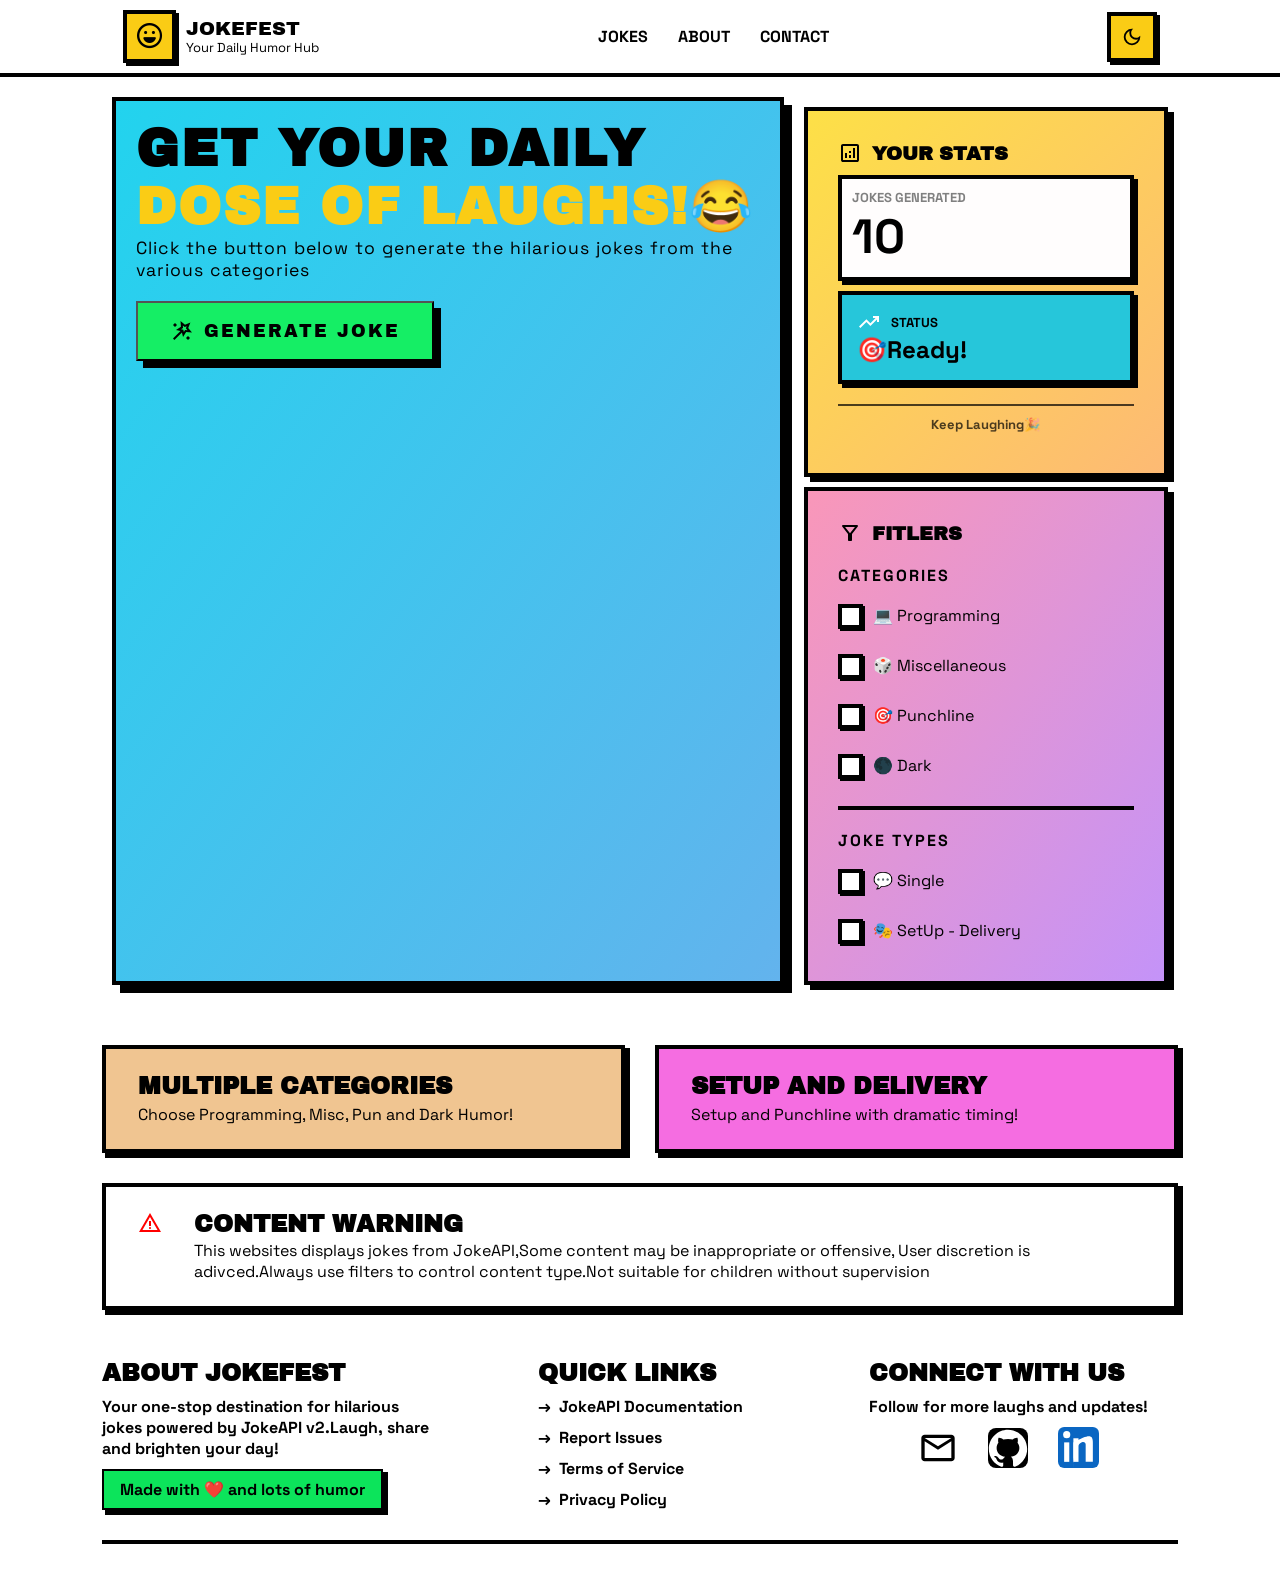
==== index.html @ 9723a24b "Index html setup for Vercel" ====
<!--<!DOCTYPE html> -->
<html lang="en">

<head>
    <meta charset="UTF-8">
    <meta name="viewport" content="width=device-width, initial-scale=1.0">
    <title>JokeFest</title>
    <link rel="stylesheet" href="https://cdnjs.cloudflare.com/ajax/libs/font-awesome/6.5.0/css/all.min.css">
    <link rel="stylesheet" href="Jokefest.css">
</head>

<body>
    <header>
        <nav class="site-nav" role="navigation" aria-label="Main navigation">
            <div class="nav__inner">
                <!-- Logo -->
                <div class="nav__branding">
                    <a href="#" class="nav__logo" aria-label="JokeFest home">
                        <i class="nav_logo fa-regular fa-face-laugh"></i>
                    </a>
                    <div class="logo__text">
                        <div class="logo__name">JOKEFEST</div>
                        <div class="logo__tagline">Your Daily Humor Hub</div>
                    </div>
                </div>

                <!-- Nav links — only links go in the list -->
                <ul class="nav__links" role="list">
                    <li><a href="#" class="active" aria-current="page">JOKES</a></li>
                    <li><a href="#">ABOUT</a></li>
                    <li><a href="#">CONTACT</a></li>
                </ul>

                <!-- Dark mode toggle -->
                <div class="nav__actions">
                    <button class="nav__toggle btn-toggle" id="darkToggle" aria-label="Toggle dark mode">
                        <svg class="nav__moon" xmlns="http://www.w3.org/2000/svg" height="24px" viewBox="0 -960 960 960"
                            width="24px" fill="#000000">
                            <path
                                d="M480-120q-150 0-255-105T120-480q0-150 105-255t255-105q14 0 27.5 1t26.5 3q-41 29-65.5 75.5T444-660q0 90 63 153t153 63q55 0 101-24.5t75-65.5q2 13 3 26.5t1 27.5q0 150-105 255T480-120Zm0-80q88 0 158-48.5T740-375q-20 5-40 8t-40 3q-123 0-209.5-86.5T364-660q0-20 3-40t8-40q-78 32-126.5 102T200-480q0 116 82 198t198 82Zm-10-270Z" />
                        </svg>
                    </button>
                </div>
            </div>
        </nav>
    </header>
    <div class="page-wrapper">
        <main>
            <div class="controls">
                <div class="joke-request-box">
                    <h1>GET YOUR DAILY</h1>
                    <h1>DOSE OF LAUGHS!😂</h1>
                    <div class="guideClick">Click the button below to generate the hilarious jokes from the various
                        categories</div>
                    <button class="joke-request">
                        <svg xmlns="http://www.w3.org/2000/svg" height="24px" viewBox="0 -960 960 960" width="24px"
                            fill="#000000">
                            <path
                                d="m176-120-56-56 301-302-181-45 198-123-17-234 179 151 216-88-87 217 151 178-234-16-124 198-45-181-301 301Zm24-520-80-80 80-80 80 80-80 80Zm355 197 48-79 93 7-60-71 35-86-86 35-71-59 7 92-79 49 90 22 23 90Zm165 323-80-80 80-80 80 80-80 80ZM569-570Z" />
                        </svg>
                        GENERATE JOKE</button>
                    <div class="jokeDisplayBox"></div>
                </div>
                <div class="sidebar">
                    <div class="stats-card">
                        <div class="stats__heading">
                            <svg xmlns="http://www.w3.org/2000/svg" height="24px" viewBox="0 -960 960 960" width="24px"
                                fill="#000000">
                                <path
                                    d="M280-280h80v-200h-80v200Zm320 0h80v-400h-80v400Zm-160 0h80v-120h-80v120Zm0-200h80v-80h-80v80ZM200-120q-33 0-56.5-23.5T120-200v-560q0-33 23.5-56.5T200-840h560q33 0 56.5 23.5T840-760v560q0 33-23.5 56.5T760-120H200Zm0-80h560v-560H200v560Zm0-560v560-560Z" />
                            </svg>
                            <span>YOUR STATS</span>
                        </div>
                        <div class="jokeCounts">
                            <div class="jokesDisplayed">
                                <div class="display_heading">JOKES GENERATED</div>
                                <div class="JokeCounter">10</div>
                            </div>
                            <div class="jokeStats">
                                <div class="jokeStatus">
                                    <svg xmlns="http://www.w3.org/2000/svg" height="24px" viewBox="0 -960 960 960"
                                        width="24px" fill="#FFFFFF">
                                        <path
                                            d="m136-240-56-56 296-298 160 160 208-206H640v-80h240v240h-80v-104L536-320 376-480 136-240Z" />
                                    </svg>
                                    <span>STATUS</span>
                                </div>
                                <div class="JokeStatsMessage">🎯Ready!</div>
                            </div>
                            <div class="Jokemessage">Keep Laughing🎉</div>
                        </div>
                    </div>
                    <div class="filters-card">
                        <div class="filter_heading">
                            <svg xmlns="http://www.w3.org/2000/svg" height="24px" viewBox="0 -960 960 960" width="24px"
                                fill="#000000">
                                <path
                                    d="M440-160q-17 0-28.5-11.5T400-200v-240L168-736q-15-20-4.5-42t36.5-22h560q26 0 36.5 22t-4.5 42L560-440v240q0 17-11.5 28.5T520-160h-80Zm40-308 198-252H282l198 252Zm0 0Z" />
                            </svg>
                            <div>FITLERS</div>
                        </div>
                        <div class="jokefilters">
                            <div class="jokeCategories">
                                <div class="categoryHeading">
                                    CATEGORIES
                                </div>
                                <ul>
                                    <li>
                                        <input type="checkbox" name="Programming" id="prog">
                                        <label for="prog">💻 Programming</label>
                                    </li>
                                    <li>
                                        <input type="checkbox" name="Miscellaneous" id="misc">
                                        <label for="misc">🎲 Miscellaneous</label>
                                    </li>
                                    <li>
                                        <input type="checkbox" name="Punchline" id="Punch">
                                        <label for="Punch">🎯 Punchline</label>
                                    </li>
                                    <li>
                                        <input type="checkbox" name="DarkHumor" id="Dark">
                                        <label for="Dark">🌑 Dark</label>
                                    </li>
                                </ul>
                            </div>
                            <div class="jokeTypes">
                                <div class="typesHeading">
                                    JOKE TYPES
                                </div>
                                <ul>
                                    <li>
                                        <input type="checkbox" name="single" id="sing">
                                        <label for="sing">💬 Single</label>
                                    </li>
                                    <li>
                                        <input type="checkbox" name="duo" id="duo">
                                        <label for="duo">🎭 SetUp - Delivery</label>
                                    </li>
                                </ul>
                            </div>
                        </div>
                    </div>
                </div>
            </div>
            <div class="guide-box">
                <div class="box categoryGuide">
                    <h2>MULTIPLE CATEGORIES</h2>
                    <div>Choose Programming, Misc, Pun and Dark Humor!</div>
                </div>
                <div class="box deliveryGuide">
                    <h2>SETUP AND DELIVERY</h2>
                    <div>Setup and Punchline with dramatic timing!</div>
                </div>
            </div>
        </main>
        <div class="warning">
            <div class="svg-icon">
                <svg xmlns="http://www.w3.org/2000/svg" height="24px" viewBox="0 -960 960 960" width="24px"
                    fill="#ff0000">
                    <path
                        d="m40-120 440-760 440 760H40Zm138-80h604L480-720 178-200Zm330.5-51.5Q520-263 520-280t-11.5-28.5Q497-320 480-320t-28.5 11.5Q440-297 440-280t11.5 28.5Q463-240 480-240t28.5-11.5ZM440-360h80v-200h-80v200Zm40-100Z" />
                </svg>
            </div>
            <div class="warning-statements">
                <h2>CONTENT WARNING</h2>
                <div>This websites displays jokes from JokeAPI,Some content may be inappropriate or
                    offensive, User discretion is adivced.Always use filters to control content type.Not
                    suitable for children without supervision</div>
            </div>
        </div>
        <footer>
            <div class="mainfooter">
                <div class="about">
                    <h2>ABOUT JOKEFEST</h2>
                    <div>
                        Your one-stop destination for hilarious jokes powered by
                        JokeAPI v2.Laugh, share and brighten your day!
                        <div class="made">
                            Made with ❤️ and lots of humor
                        </div>
                    </div>
                </div>
                <div class="quick-links">
                    <h2>QUICK LINKS</h2>
                    <ul>
                        <li><span>→</span><a href="https://sv443.net/jokeapi/v2/" target="_blank">JokeAPI
                                Documentation</a></li>
                        <li><span>→</span><a href="">Report Issues</a></li>
                        <li><span>→</span><a href="">Terms of Service</a></li>
                        <li><span>→</span><a href="">Privacy Policy</a></li>
                    </ul>
                </div>
                <div class="connect">
                    <h2>CONNECT WITH US</h2>
                    <div>Follow for more laughs and updates!</div>
                    <ul>
                        <li><a href=""><svg xmlns="http://www.w3.org/2000/svg" height="40px" viewBox="0 -960 960 960"
                                    width="40px" fill="#000000">
                                    <path
                                        d="M160-160q-33 0-56.5-23.5T80-240v-480q0-33 23.5-56.5T160-800h640q33 0 56.5 23.5T880-720v480q0 33-23.5 56.5T800-160H160Zm320-280L160-640v400h640v-400L480-440Zm0-80 320-200H160l320 200ZM160-640v-80 480-400Z" />
                                </svg></a></li>
                        <li>
                            <a href="https://github.com/rajeevsharmap" target="_blank">
                                <svg aria-hidden="true" focusable="false" class="octicon octicon-mark-github"
                                    viewBox="0 0 24 24" width="40" height="40" fill="#ffffff"
                                    style="background-color: black; border-radius: 8px;" display="inline-block"
                                    overflow="visible" style="vertical-align:text-bottom">
                                    <path
                                        d="M10.226 17.284c-2.965-.36-5.054-2.493-5.054-5.256 0-1.123.404-2.336 1.078-3.144-.292-.741-.247-2.314.09-2.965.898-.112 2.111.36 2.83 1.01.853-.269 1.752-.404 2.853-.404 1.1 0 1.999.135 2.807.382.696-.629 1.932-1.1 2.83-.988.315.606.36 2.179.067 2.942.72.854 1.101 2 1.101 3.167 0 2.763-2.089 4.852-5.098 5.234.763.494 1.28 1.572 1.28 2.807v2.336c0 .674.561 1.056 1.235.786 4.066-1.55 7.255-5.615 7.255-10.646C23.5 6.188 18.334 1 11.978 1 5.62 1 .5 6.188.5 12.545c0 4.986 3.167 9.12 7.435 10.669.606.225 1.19-.18 1.19-.786V20.63a2.9 2.9 0 0 1-1.078.224c-1.483 0-2.359-.808-2.987-2.313-.247-.607-.517-.966-1.034-1.033-.27-.023-.359-.135-.359-.27 0-.27.45-.471.898-.471.652 0 1.213.404 1.797 1.235.45.651.921.943 1.483.943.561 0 .92-.202 1.437-.719.382-.381.674-.718.944-.943">
                                    </path>
                                </svg>
                            </a>
                        </li>
                        <li>
                            <a href="">
                                <a href="https://linkedin.com/in/rajiiv-sharma" target="_blank">
                                    <svg xmlns="http://www.w3.org/2000/svg" width="41" height="41" viewBox="0 0 40 40">
                                        <rect width="40" height="40" rx="6" fill="#0A66C2" />
                                        <!-- dot above i -->
                                        <rect x="5" y="4" width="7" height="7" rx="10" fill="#fff" />
                                        <!-- vertical bar of i -->
                                        <rect x="6" y="15" width="5" height="19" fill="#fff" />
                                        <!-- n letterform -->
                                        <rect x="15" y="11" width="5" height="23" fill="#fff" />
                                        <path d="M15 15 C30 7 34 7 34 15 L34 34 L27 34 L27 17 C27 12 15 13 15 40Z"
                                            fill="#fff" />
                                    </svg>
                                </a>
                            </a>
                        </li>
                    </ul>
                </div>
            </div>
        </footer>
    </div>

    <script src="Jokefest.js"></script>
</body>
</html>
---- Jokefest.css ----
@import url('https://fonts.googleapis.com/css2?family=Space+Grotesk:wght@400;500;600;700&family=Archivo+Black&family=Inter:wght@400;500;600;700;800;900&display=swap');

*,
*::after,
*::before {
    margin: 0px;
    padding: 0px;
    box-sizing: border-box;
}

header {
    position: sticky;
    top: 0;
    z-index: 100;
}

.site-nav {
    background: white;
}

.nav__logo {
    border: 4px solid black;
    display: inline-flex;
    padding: 10px;
    background-color: #facc15;
    box-shadow: 3px 3px 0 black;
    transition: transform 0.30s ease, box-shadow 0.30s ease;
    text-decoration: none;
    outline: none;
}

.nav__logo:hover {
    transform: translate3d(-2px, -2px, 0px);
    box-shadow: 6px 6px 0 black;
}

.nav_logo {
    font-size: 25px;
    color: black;
    text-decoration-line: none;
    transition: transform 0.30s ease;
}

.nav__logo:hover .nav_logo {
    transform: rotate(16deg);
}

.nav__inner {
    display: flex;
    flex-direction: row;
    justify-content: space-around;
    align-items: center;
    border-bottom: 4px solid black;
    width: 100%;
    gap: clamp(16px, 4vw, 100px);
    padding: clamp(6px, 1vw, 10px);
}

.nav__branding {
    display: flex;
    flex-direction: row;
    gap: 10px;
    align-items: center;
}

.nav__links {
    list-style: none;
    display: flex;
    flex-direction: row;
    gap: 30px;
}

.nav__links li a {
    text-decoration: none;
    font-family: 'Space Grotesk';
    font-weight: bold;
    color: black;
    position: relative;
    padding-bottom: 4px;
    transition: color 0.3s ease;
}

.nav__links li a::after {
    content: '';
    position: absolute;
    bottom: 0;
    left: 0;
    width: 0;
    height: 3px;
    transition: color 0.3s ease, width 0.3s ease;
}

.nav__links li a:hover::after {
    width: 100%;
}

.nav__links li:nth-child(1) a::after {
    background-color: rgba(0, 255, 255, 0.75);
}

.nav__links li:nth-child(1) a:hover {
    color: rgba(0, 255, 255, 0.50);
}

.nav__links li:nth-child(2) a::after {
    background-color: rgb(246, 135, 153);
}

.nav__links li:nth-child(2) a:hover {
    color: rgb(255, 152, 169);
}

.nav__links li:nth-child(3) a::after {
    background-color: #22c55e;
}

.nav__links li:nth-child(3) a:hover {
    color: #22c55e;
}

.logo__name {
    font-family: 'Archivo Black';
    font-size: larger;
}

.logo__tagline {
    font-family: 'Space Grotesk';
    font-size: small;
}

.nav__actions {
    display: flex;
    align-items: center;
}

.nav__toggle {
    width: 50px;
    height: 50px;
    /* explicit height so the square is uniform */
    border: 4px solid black;
    display: inline-flex;
    align-items: center;
    justify-content: center;
    padding: 10px;
    background-color: #facc15;
    box-shadow: 3px 3px 0 black;
    transition: transform 0.30s ease, box-shadow 0.30s ease;
    position: relative;
    overflow: hidden;
    cursor: pointer;
}

.nav__toggle::before {
    content: '';
    position: absolute;
    inset: 0;
    background: linear-gradient(to left, #f472b6, #8b5cf6);
    transform: scale(0);
    transition: transform 0.35s ease;
    z-index: 0;
}

.nav__toggle:hover::before {
    transform: scale(1);
}

.nav__toggle:hover {
    transform: translate3d(-2px, -2px, 0px);
    box-shadow: 6px 6px 0 black;
}

.nav__moon {
    font-size: 25px;
    color: black;
    position: relative;
    z-index: 1;
    transition: transform 0.30s ease;
}

.nav__toggle:hover .nav__moon {
    transform: rotate(-16deg);
}

.page-wrapper {
    max-width: 1600px;
    margin: 0 auto;
    padding: 0 clamp(16px, 8vw, 140px);
    width: 100%;
}

.controls {
    display: grid;
    grid-template-columns: 1fr clamp(280px, 30vw, 420px);
}

@media (max-width: 768px) {
    .controls {
        grid-template-columns: 1fr;
    }
}

.joke-request-box {
    border: 4px solid black;
    background-image: linear-gradient(to bottom right, #22d3ee, #63b3ed);
    margin: 20px 10px 0px 10px;
    padding: 20px;
    min-width: unset;
    box-shadow: 8px 8px 0 black;
    transition: transform 0.3s ease, box-shadow 0.3s ease;
}

.joke-request-box:hover {
    transform: translateZ(10px);
    transform: translateY(-2px);
    box-shadow: 10px 10px 0 black;
}

.sidebar {
    display: flex;
    flex-direction: column;
    gap: 10px;
    margin: 20px 10px 0px 10px;
}

.filters-card,.stats-card{
    border: 4px solid black;
    box-shadow: 6px 5px 0 black;
    font-family: 'Space Grotesk';
    padding: clamp(16px, 2.5vw, 30px);
}


.stats-card {
    margin-top: 10px;
    background-image: linear-gradient(to bottom right, #FDE047, #FDBA74);
    flex: 0 0 auto;
    transition: transform 0.3s ease, box-shadow 0.3s ease;
}

.filters-card {
    flex: 1;
    background-image: linear-gradient(to bottom right, #f997b9, #c493f8);
    transition: transform 0.3s ease, box-shadow 0.3s ease;
}

.filters-card:hover,
.stats-card:hover {
    transform: translateZ(10px);
    transform: translateY(-2px);
    box-shadow: 8px 8px 0 black;
}

.sidebar ul {
    list-style: none;
}

.stats__heading,
.filter_heading {
    font-family: 'Archivo Black';
    display: flex;
    flex-direction: row;
    align-items: center;
    gap: 10px;
    font-size: larger;
    font-weight: bold;
}

.jokesDisplayed {
    margin-top: 10px;
    border: 4px solid black;
    padding: 10px;
    box-shadow: 4px 4px 0 black;
    background-color: rgb(255, 253, 253);
}

.display_heading {
    font-size: small;
    font-weight: 700;
    color: grey;
}

.jokeCounter {
    font-size: xxx-large;
    font-weight: bold;
}

.jokeStats {
    padding: 15px;
    display: flex;
    flex-direction: column;
    border: 4px solid black;
    margin-top: 10px;
    background-color: #26C6DA;
    box-shadow: 4px 4px 0 black;
}

.jokeStatus {
    display: flex;
    flex-direction: row;
    gap: 10px;
    align-items: center;
    font-size: small;
    font-weight: 700;
}

.JokeStatsMessage {
    font-size: x-large;
    font-weight: bold;
}

.Jokemessage {
    margin-top: 20px;
    width: 100%;
    padding: 10px;
    border-top: 2px solid black;
    font-size: small;
    font-weight: bold;
    text-align: center;
    opacity: 0.7;
}

.filter_heading {
    display: flex;
    flex-direction: row;
    align-items: center;
    gap: 10px;
}

.typesHeading,
.categoryHeading {
    margin-top: 20px;
    margin-bottom: 10px;
    font-size: medium;
    font-weight: bold;
    letter-spacing: 2px;
}

.typesHeading {
    border-top: 4px solid black;
    padding-top: 20px;
}

.jokefilters ul {
    display: flex;
    flex-direction: column;
    gap: 10px;
}

.jokefilters ul li {
    display: flex;
    gap: 10px;
    align-items: center;
    line-height: 40px;
    transition: transform 0.5s ease;
}

.jokefilters ul li:hover {
    transform: translateX(5px);
}

input[type="checkbox"] {
    appearance: none;
    -webkit-appearance: none;
    position: relative;
    height: 25px;
    width: 25px;
    background-color: white;
    border: 4px solid black;
    box-shadow: 2px 2px 0 black;
    cursor: pointer;
    vertical-align: middle;
    flex-shrink: 0;
    transition: box-shadow 0.5s ease;
}

input[type="checkbox"]:hover:not(:checked) {
    background-color: #f0f0f0;
}

input[type="checkbox"]:hover {
    box-shadow: 5px 5px 0 black;
}

input[type="checkbox"]:checked {
    background-color: #22c55e;
    border: 4px solid black;
    box-shadow: 2px 2px 0 black;
}

input[type="checkbox"]:checked::after {
    content: "✔";
    position: absolute;
    inset: 0;
    display: grid;
    place-items: center;
    color: white;
    font-size: 11px;
    line-height: 1;
    font-weight: bold;
}

.joke-request-box h1 {
    font-family: 'Archivo Black';
    letter-spacing: 2px;
    font-size: clamp(1.4rem, 4vw, 3.5rem);
}

.joke-request-box h1:nth-child(2) {
    color: #facc15;
}

.joke-request {
    font-size: clamp(0.85rem, 1.5vw, 1.1rem);
    padding: clamp(0.6rem, 1.5vw, 1rem) clamp(1rem, 2.5vw, 2rem);
    font-family: 'Archivo Black';
    display: flex;
    flex-direction: row;
    gap: 10px;
    align-items: center;
    margin-top: 20px;
    background-color: #16ee65fe;
    letter-spacing: 2px;
    box-shadow: 7px 7px 0 black;
    cursor: pointer;
    overflow: hidden;
    position: relative;
    z-index: 0;
}

.joke-request::before {
    z-index: -1;
    transition: transform 0.35s ease;
    content: '';
    background-color: #facc15;
    position: absolute;
    inset: 0;
    transform: scale(0);
    opacity: 0.0;
}

.joke-request:hover::before {
    transform: scale(2);
    opacity: 0.8;
}

.guideClick {
    font-family: 'Space Grotesk';
    font-size: clamp(0.85rem, 1.8vw, 1.1rem);
    letter-spacing: 1px;
}

.jokeSummary {
    margin-top: 50px;
    display: flex;
    flex-direction: column;
    gap: 10px;
    border: 4px solid black;
    width: auto;
    padding: 30px;
    box-shadow: 5px 5px 0 black;
    background-color: #6effa3c5;
}

.selectedCategory {
    margin-bottom: 20px;
    display: flex;
    text-transform: uppercase;
    flex-direction: row;
    gap: 20px;
}

.SetUp,
.Delivery {
    display: flex;
    flex-direction: row;
    gap: 5px;
    align-items: center;
    font-family: 'Space Grotesk';
    font-size: x-large;
    margin-bottom: 10px;
}

.category1,
.category2 {
    font-family: 'Space Grotesk';
    border: 4px solid black;
    box-shadow: 4px 4px 0 black;
    background-color: orange;
    padding: 8px 32px;
    font-weight: bold;
}

.category2 {
    background-color: plum;
}

.Setup-Wrapper {
    border: 4px solid black;
    box-shadow: 2px 2px 0 black;
    background-color: white;
    box-shadow: 4px 4px 0 black;
    padding: 20px;
}

.Delivery-Wrapper {
    border: 4px solid black;
    box-shadow: 4px 4px 0 black;
    background-image: linear-gradient(to right, rgb(239, 195, 36), rgba(255, 200, 0, 0.918));
    padding: 20px;
}

.jokeDelivery,
.jokeSetup {
    font-family: 'Space Grotesk';
}

.Joke__Nav {
    font-family: 'Space Grotesk';
    margin-top: 20px;
    gap: 10px;
    display: flex;
    flex-direction: row;
    border-top: 4px solid black;
    padding: 20px;
    align-items: center;
    justify-content: flex-end;
}

.jokeId {
    opacity: 0.8;
    margin-right: auto;
}

.jokeLike {
    border: 4px solid black;
    box-shadow: 4px 4px 0 black;
    background-color: cyan;
    padding: 8px 24px;
    cursor: pointer;
}

.jokeShare {
    box-shadow: 4px 4px 0 black;
    border: 4px solid black;
    background-color: rgb(230, 40, 182);
    padding: 8px 24px;
    cursor: pointer;
}

.jokeLike,
.jokeShare {
    display: flex;
    flex-direction: row;
    align-items: center;
    gap: inherit;
}

.single {
    font-size: xx-large;
}

.joke {
    font-family: 'Space Grotesk';
    font-size: large;
}

.guide-box {
    display: flex;
    flex-direction: row;
    align-items: center;
    justify-content: center;
    margin-top: 60px;
    gap: 30px;
}

.box {
    border: 4px solid black;
    box-shadow: 4px 4px 0 1px black;
    height: auto;
    min-height: unset;
    padding: clamp(16px, 2.5vw, 24px) clamp(16px, 2.5vw, 32px);
    overflow: visible;
    font-family: 'Space Grotesk';
    display: flex;
    flex-direction: column;
    gap: 5px;
    flex: 1 0 0;
}

.box>h2 {
    font-family: 'Archivo Black';
}

.categoryGuide {
    align-self: flex-start;
    background: rgb(240, 197, 145);
}

.deliveryGuide {
    align-self: flex-end;
    background: rgba(243, 70, 217, 0.788)
}

.warning {
    display: flex;
    flex-direction: row;
    justify-content: center;
    align-items: flex-start;
    gap: 32px;
    height: auto;
    min-height: unset;
    margin-top: 30px;
    border: 4px solid black;
    box-shadow: 4px 4px 0 1px black;
    padding: clamp(16px, 2.5vw, 24px) clamp(20px, 3vw, 32px);
    font-family: 'Space Grotesk';
    background-image: linear-gradient(to right, rgb(255, 128, 74));
}

.warning h2 {
    font-family: 'Archivo Black';
}

.warning-statements {
    display: flex;
    flex-direction: column;
    align-content: flex-start;
    gap: 3px;
}

.mainfooter {
    font-family: 'Space Grotesk';
    font-weight: bold;
    display: grid;
    grid-template-columns: 1fr 1fr 1fr;
    gap: clamp(16px, 3vw, 30px);
    margin: clamp(24px, 4vw, 50px) auto;
    border-bottom: 4px solid black;
    padding-bottom: 30px;
}

.connect,
.quick-links,
.about {
    display: flex;
    flex-direction: column;
    gap: 10px;
    justify-self: center;
}

.connect h2,
.quick-links h2,
.about h2 {
    font-family: 'Archivo Black';

}

.made {
    margin-top: 10px;
    padding: 8px 16px;
    background-color: #0ce45b;
    width: max-content;
    border: 2px solid black;
    box-shadow: 4px 4px 0 1px black;
}

.quick-links ul{
    display: flex;
    flex-direction: column;
    gap: 10px;
}

.quick-links ul li{
    display: flex;
    flex-direction: row;
    gap: 8px;
}

.quick-links ul li a,
.quick-links ul li a:visited {
    color: black;
    text-decoration: none;
}

/* Arrow transition */
.quick-links ul li span {
    display: inline-block;
    transition: transform 0.3s ease;
}

/* On li hover — move arrow toward the text */
.quick-links ul li:hover span {
    transform: translateX(6px);
}

/* On li hover — change link color */
.quick-links ul li:nth-child(1):hover a, .quick-links ul li:nth-child(1):hover span{ color: rgb(25, 200, 200); }
.quick-links ul li:nth-child(2):hover a, .quick-links ul li:nth-child(2):hover span{ color: rgb(250, 100, 150); }
.quick-links ul li:nth-child(3):hover a, .quick-links ul li:nth-child(3):hover span{ color: rgb(255, 180, 0); }
.quick-links ul li:nth-child(4):hover a, .quick-links ul li:nth-child(4):hover span{ color: rgb(61, 241, 61); }

.connect ul{
    list-style: none;
    display: flex;
    flex-direction: row;
    gap: 30px;
    justify-content: center;
    align-items: center;
}

/* ══════════════════════════════════════════════
   BREAKPOINT 1 — narrow desktop / large tablet
   Fixes the nav collapse and 2→1 footer odd jump
══════════════════════════════════════════════ */
@media (max-width: 1024px) {

    /* Nav: tighten spacing before things break */
    .nav__inner {
        gap: clamp(16px, 3vw, 40px);
    }

    .nav__links {
        gap: 16px;
    }

    /* Footer: drop straight to single column —
       avoids the awkward 2-col → orphan-1-col jump */
    .mainfooter {
        grid-template-columns: 1fr;
        gap: 24px;
    }

    .connect,
    .quick-links,
    .about {
        justify-self: flex-start;
    }
}

/* ══════════════════════════════════════════════
   BREAKPOINT 2 — TABLET  ≤ 768px
══════════════════════════════════════════════ */
@media (max-width: 768px) {

    /* Nav: wrap branding + actions on line 1,
       links full-width on line 2 */
    .nav__inner {
        flex-wrap: wrap;
        justify-content: space-between;
        align-items: center;
        gap: 8px;
        padding: 10px 14px;
    }

    .nav__branding {
        flex: 1;
    }

    .nav__actions {
        flex-shrink: 0;
    }

    .nav__links {
        order: 3;
        width: 100%;
        justify-content: center;
        gap: 20px;
        border-top: 2px solid black;
        padding-top: 10px;
        margin-top: 4px;
    }

    /* Controls: single column */
    .controls {
        grid-template-columns: 1fr;
    }

    .joke-request-box {
        min-width: unset;
        width: 100%;
        margin: 16px 0 0 0;
    }

    .sidebar {
        flex-direction: column;
        margin: 10px 0 0 0;
        gap: 10px;
    }

    .stats-card {
        margin-top: 0;
    }

    /* Guide boxes: stack vertically, content fits */
    .guide-box {
        flex-direction: column;
        gap: 12px;
        margin-top: 32px;
    }

    .box {
        align-self: stretch !important;
    }

    /* Warning: stack icon + text */
    .warning {
        flex-direction: column;
        align-items: center;
        text-align: center;
        gap: 12px;
    }

    .warning-statements {
        align-items: center;
    }

    /* Joke nav actions */
    .Joke__Nav {
        flex-wrap: wrap;
        gap: 8px;
        padding: 12px;
    }

    .jokeId {
        width: 100%;
        margin-right: 0;
    }

    .JokeLike,
    .jokeShare {
        flex: 1;
        justify-content: center;
    }
}

/* ══════════════════════════════════════════════
   BREAKPOINT 3 — PHONE  ≤ 480px
══════════════════════════════════════════════ */
@media (max-width: 480px) {

    .page-wrapper {
        padding: 0 12px;
    }

    /* Nav: fully stacked, toggle pinned top-right */
    .nav__inner {
        position: relative;
        flex-direction: column;
        align-items: flex-start;
        padding: 10px 12px 6px;
        gap: 6px;
    }

    .nav__actions {
        position: absolute;
        top: 10px;
        right: 12px;
    }

    .nav__links {
        justify-content: flex-start;
        gap: 14px;
        padding-top: 8px;
        margin-top: 0;
    }

    /* Joke box tighter */
    .joke-request-box {
        padding: 14px;
        box-shadow: 5px 5px 0 black;
        margin: 10px 0 0 0;
    }

    /* Filters: 2-col grid so categories + types sit side by side *

    .typesHeading {
        border-top: none;
        padding-top: 0;
        border-left: 4px solid black;
        padding-left: 8px;
        margin-top: 0;
    }

    /* Joke summary card */
    .jokeSummary {
        margin-top: 20px;
        padding: 14px;
    }

    .selectedCategory {
        flex-wrap: wrap;
        gap: 8px;
    }

    .category1,
    .category2 {
        padding: 6px 16px;
        font-size: 0.85rem;
    }
}
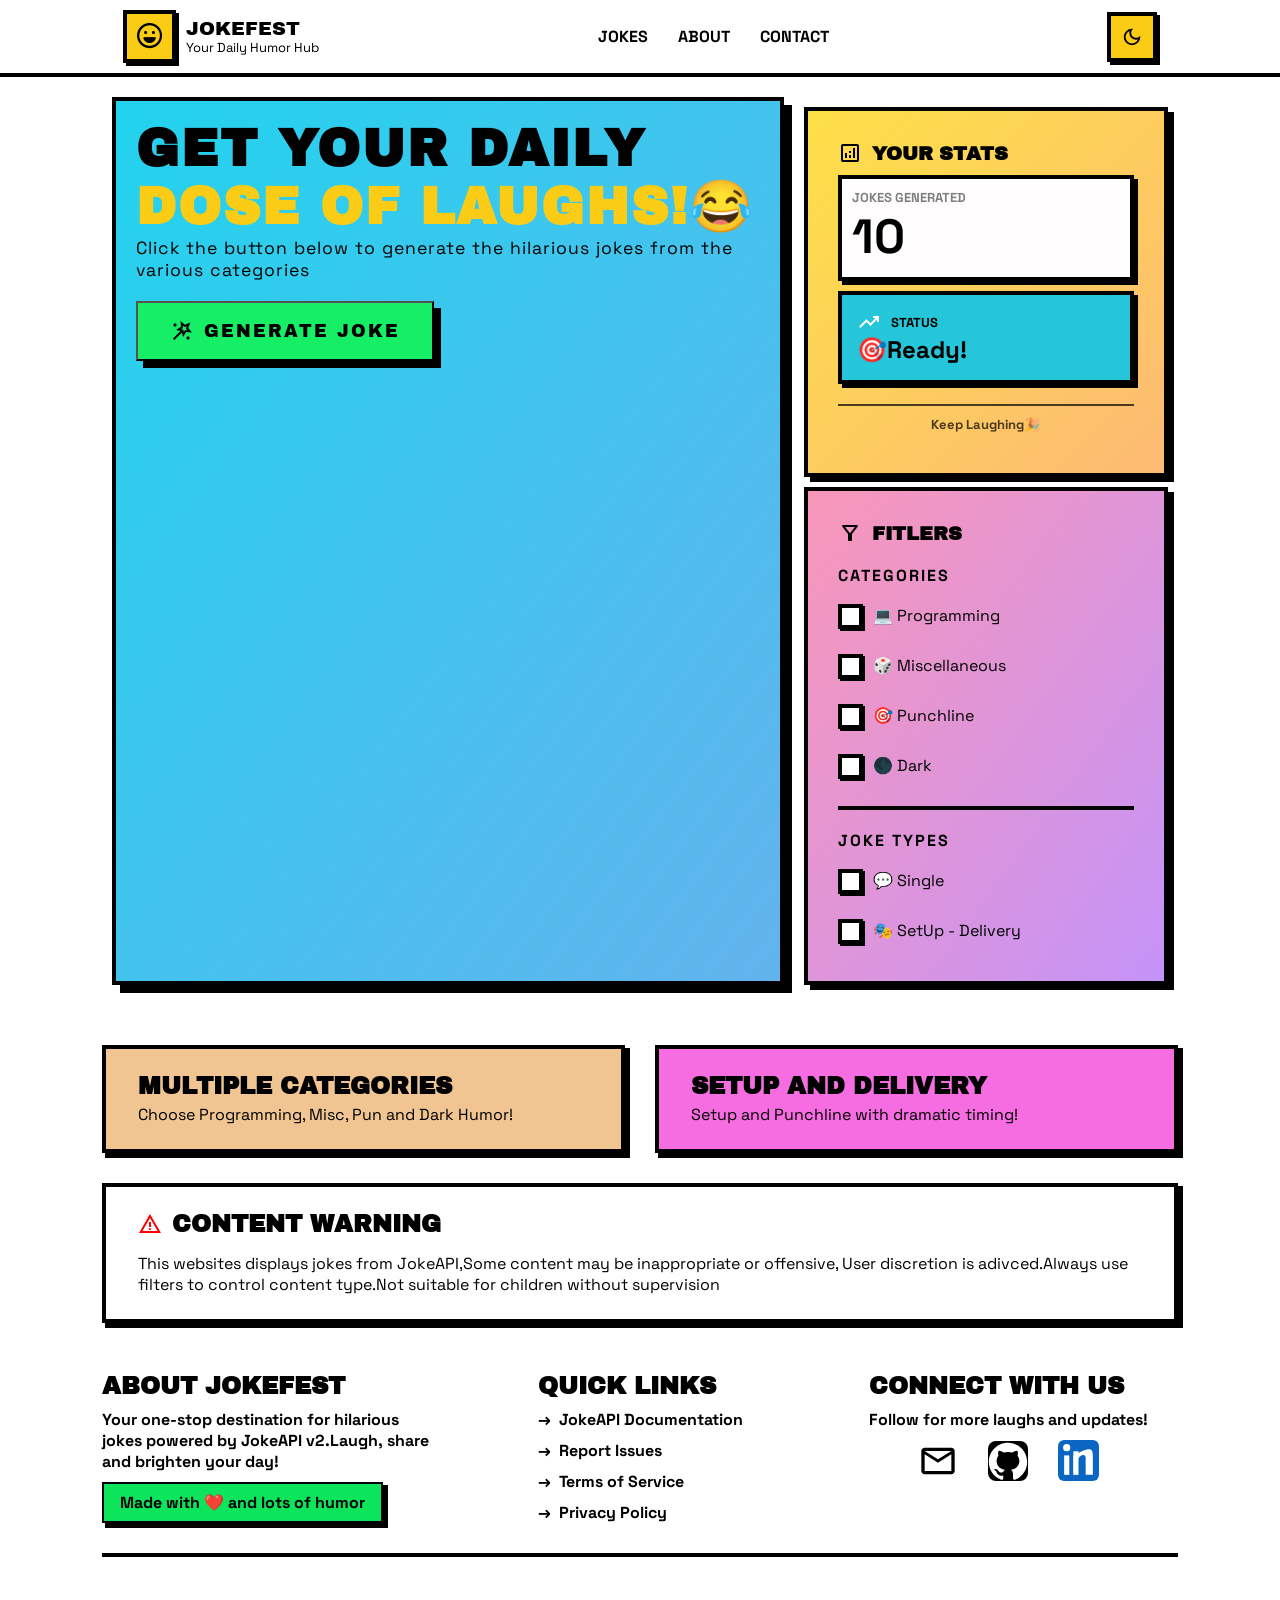
==== commit dc192661: "Adjusting Layout Shifts and making responsvie design" ====
--- a/index.html
+++ b/index.html
@@ -154,15 +154,15 @@
             </div>
         </main>
         <div class="warning">
-            <div class="svg-icon">
+            <div class="warning-heading">
                 <svg xmlns="http://www.w3.org/2000/svg" height="24px" viewBox="0 -960 960 960" width="24px"
                     fill="#ff0000">
                     <path
                         d="m40-120 440-760 440 760H40Zm138-80h604L480-720 178-200Zm330.5-51.5Q520-263 520-280t-11.5-28.5Q497-320 480-320t-28.5 11.5Q440-297 440-280t11.5 28.5Q463-240 480-240t28.5-11.5ZM440-360h80v-200h-80v200Zm40-100Z" />
-                </svg>
+                    </svg>
+                    <h2>CONTENT WARNING</h2>
             </div>
             <div class="warning-statements">
-                <h2>CONTENT WARNING</h2>
                 <div>This websites displays jokes from JokeAPI,Some content may be inappropriate or
                     offensive, User discretion is adivced.Always use filters to control content type.Not
                     suitable for children without supervision</div>
--- a/Jokefest.css
+++ b/Jokefest.css
@@ -567,7 +567,7 @@
 .guide-box {
     display: flex;
     flex-direction: row;
-    align-items: center;
+    align-items: stretch;
     justify-content: center;
     margin-top: 60px;
     gap: 30px;
@@ -584,7 +584,8 @@
     display: flex;
     flex-direction: column;
     gap: 5px;
-    flex: 1 0 0;
+    flex: 1 1 0;
+    min-width: 0;
 }
 
 .box>h2 {
@@ -592,21 +593,21 @@
 }
 
 .categoryGuide {
-    align-self: flex-start;
+    /* align-self: flex-start; */
     background: rgb(240, 197, 145);
 }
 
 .deliveryGuide {
-    align-self: flex-end;
+    /* align-self: flex-end; */
     background: rgba(243, 70, 217, 0.788)
 }
 
 .warning {
     display: flex;
-    flex-direction: row;
+    flex-direction: column;
     justify-content: center;
     align-items: flex-start;
-    gap: 32px;
+    gap: clamp(16px,0.5vw,20px);
     height: auto;
     min-height: unset;
     margin-top: 30px;
@@ -626,6 +627,13 @@
     flex-direction: column;
     align-content: flex-start;
     gap: 3px;
+}
+
+.warning-heading{
+    display: flex;
+    flex-direction: row;
+    align-items: center;
+    gap: clamp(10px,1vh,10px);
 }
 
 .mainfooter {
@@ -721,6 +729,12 @@
 
     .nav__links {
         gap: 16px;
+    }
+
+    .box {
+        flex: 1 1 0;      /* allow shrinking */
+        min-width: 0;     /* let flex item shrink below content width */
+        width: 100%;
     }
 
     /* Footer: drop straight to single column —
@@ -788,7 +802,7 @@
     }
 
     .stats-card {
-        margin-top: 0;
+        margin-top: 10px;
     }
 
     /* Guide boxes: stack vertically, content fits */
@@ -800,18 +814,6 @@
 
     .box {
         align-self: stretch !important;
-    }
-
-    /* Warning: stack icon + text */
-    .warning {
-        flex-direction: column;
-        align-items: center;
-        text-align: center;
-        gap: 12px;
-    }
-
-    .warning-statements {
-        align-items: center;
     }
 
     /* Joke nav actions */
@@ -857,8 +859,12 @@
         right: 12px;
     }
 
+    .sidebar{
+        margin-top: 10px;
+    }
+
     .nav__links {
-        justify-content: flex-start;
+        justify-content: center;
         gap: 14px;
         padding-top: 8px;
         margin-top: 0;
@@ -871,7 +877,7 @@
         margin: 10px 0 0 0;
     }
 
-    /* Filters: 2-col grid so categories + types sit side by side *
+    /* Filters: 2-col grid so categories + types sit side by side */
 
     .typesHeading {
         border-top: none;
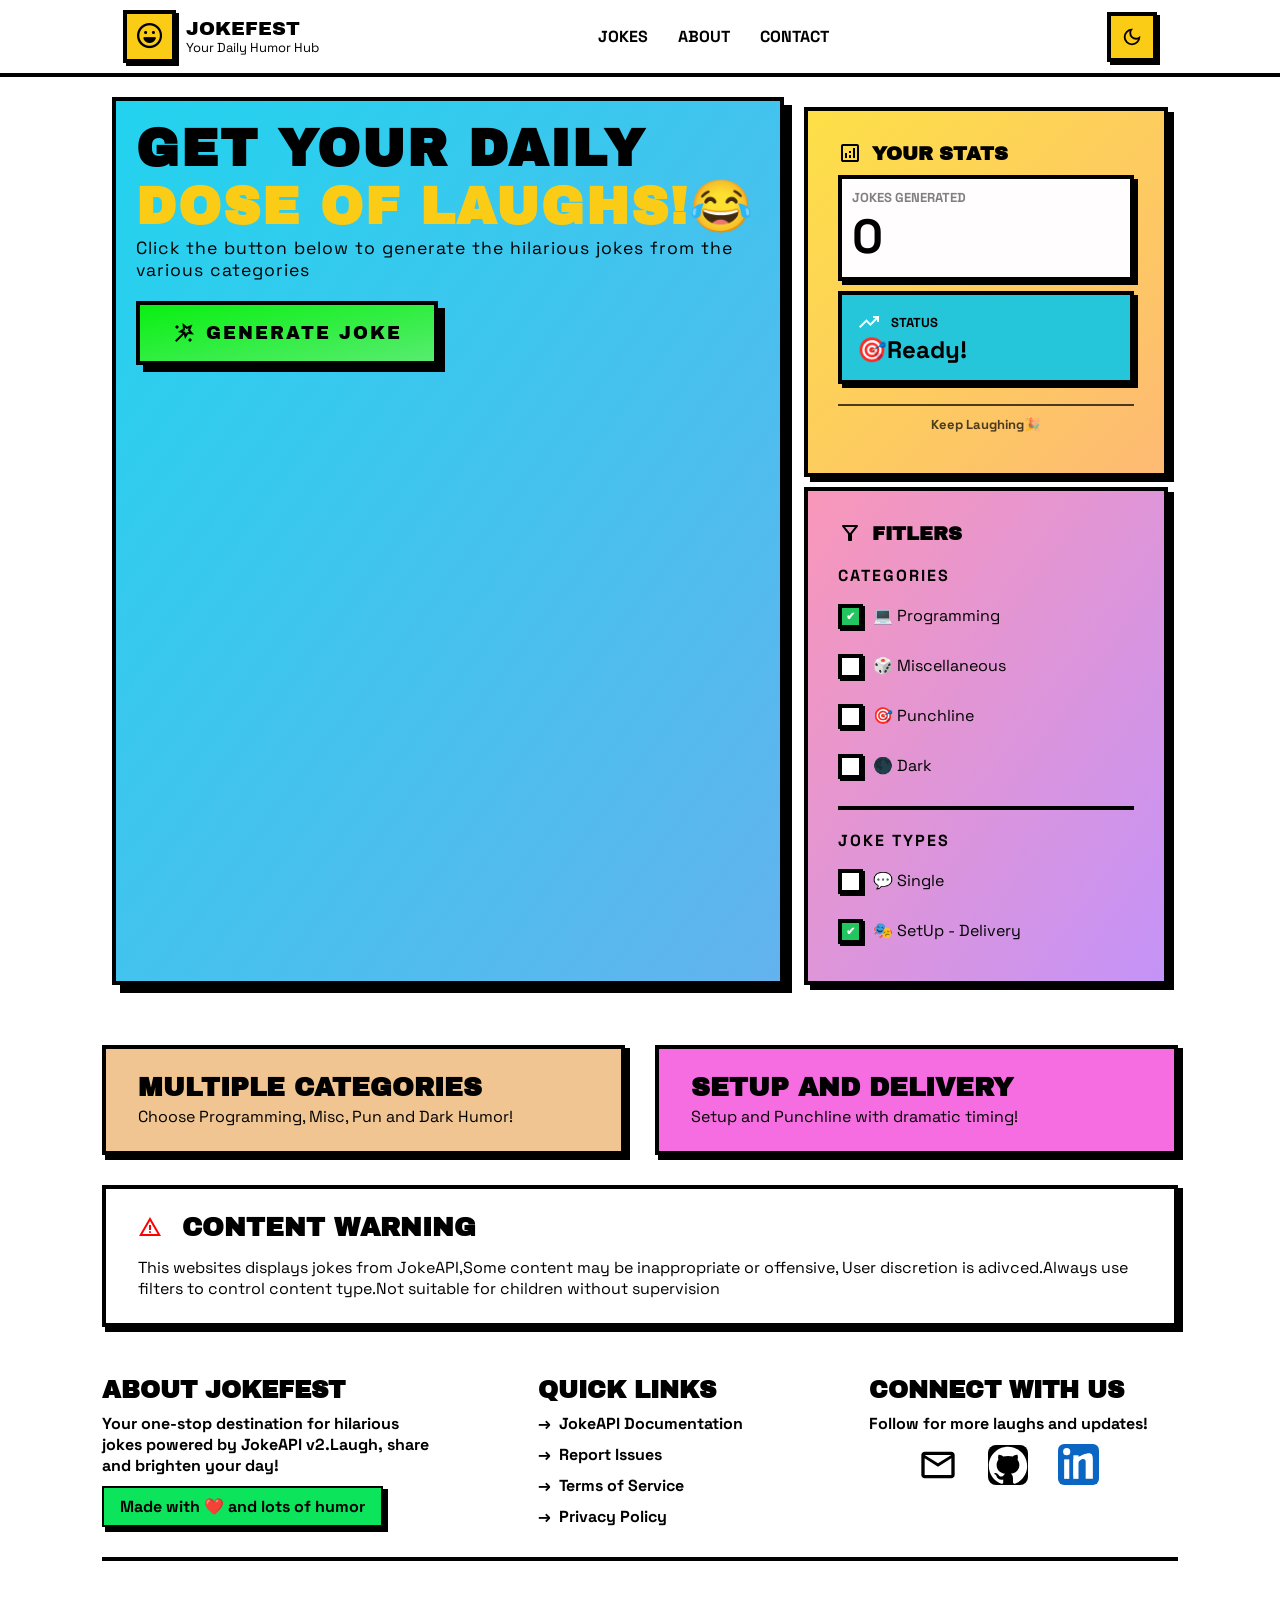
==== commit 9ebecd7e: "Adding Fitler Functionality and optimizing the resposiveness on smaller screen" ====
--- a/index.html
+++ b/index.html
@@ -74,7 +74,7 @@
                         <div class="jokeCounts">
                             <div class="jokesDisplayed">
                                 <div class="display_heading">JOKES GENERATED</div>
-                                <div class="JokeCounter">10</div>
+                                <div class="JokeCounter"></div>
                             </div>
                             <div class="jokeStats">
                                 <div class="jokeStatus">
@@ -106,7 +106,7 @@
                                 </div>
                                 <ul>
                                     <li>
-                                        <input type="checkbox" name="Programming" id="prog">
+                                        <input type="checkbox" name="Programming" id="prog" checked>
                                         <label for="prog">💻 Programming</label>
                                     </li>
                                     <li>
@@ -114,11 +114,11 @@
                                         <label for="misc">🎲 Miscellaneous</label>
                                     </li>
                                     <li>
-                                        <input type="checkbox" name="Punchline" id="Punch">
+                                        <input type="checkbox" name="Pun" id="Punch">
                                         <label for="Punch">🎯 Punchline</label>
                                     </li>
                                     <li>
-                                        <input type="checkbox" name="DarkHumor" id="Dark">
+                                        <input type="checkbox" name="Dark" id="Dark">
                                         <label for="Dark">🌑 Dark</label>
                                     </li>
                                 </ul>
@@ -133,7 +133,7 @@
                                         <label for="sing">💬 Single</label>
                                     </li>
                                     <li>
-                                        <input type="checkbox" name="duo" id="duo">
+                                        <input type="checkbox" name="twopart" id="duo" checked>
                                         <label for="duo">🎭 SetUp - Delivery</label>
                                     </li>
                                 </ul>
--- a/Jokefest.css
+++ b/Jokefest.css
@@ -410,17 +410,18 @@
 }
 
 .joke-request {
-    font-size: clamp(0.85rem, 1.5vw, 1.1rem);
+    font-size: clamp(16px, 1.4vw, 20px);
+    font-family: 'Archivo Black';
     padding: clamp(0.6rem, 1.5vw, 1rem) clamp(1rem, 2.5vw, 2rem);
-    font-family: 'Archivo Black';
     display: flex;
     flex-direction: row;
     gap: 10px;
     align-items: center;
     margin-top: 20px;
-    background-color: #16ee65fe;
+    background-image: linear-gradient(to bottom right,#09f011, #57ec70);
     letter-spacing: 2px;
     box-shadow: 7px 7px 0 black;
+    border: 4px solid black;
     cursor: pointer;
     overflow: hidden;
     position: relative;
@@ -429,7 +430,7 @@
 
 .joke-request::before {
     z-index: -1;
-    transition: transform 0.35s ease;
+    transition: transform 1s ease;
     content: '';
     background-color: #facc15;
     position: absolute;
@@ -590,6 +591,7 @@
 
 .box>h2 {
     font-family: 'Archivo Black';
+    font-size: clamp(22px, 3vw, 26px);
 }
 
 .categoryGuide {
@@ -620,6 +622,7 @@
 
 .warning h2 {
     font-family: 'Archivo Black';
+    font-size: clamp(22px, 3vw, 26px);
 }
 
 .warning-statements {
@@ -633,7 +636,7 @@
     display: flex;
     flex-direction: row;
     align-items: center;
-    gap: clamp(10px,1vh,10px);
+    gap: clamp(15px, 1.5vw, 24px);
 }
 
 .mainfooter {
@@ -884,7 +887,7 @@
         padding-top: 0;
         border-left: 4px solid black;
         padding-left: 8px;
-        margin-top: 0;
+        margin-top: 20px;
     }
 
     /* Joke summary card */
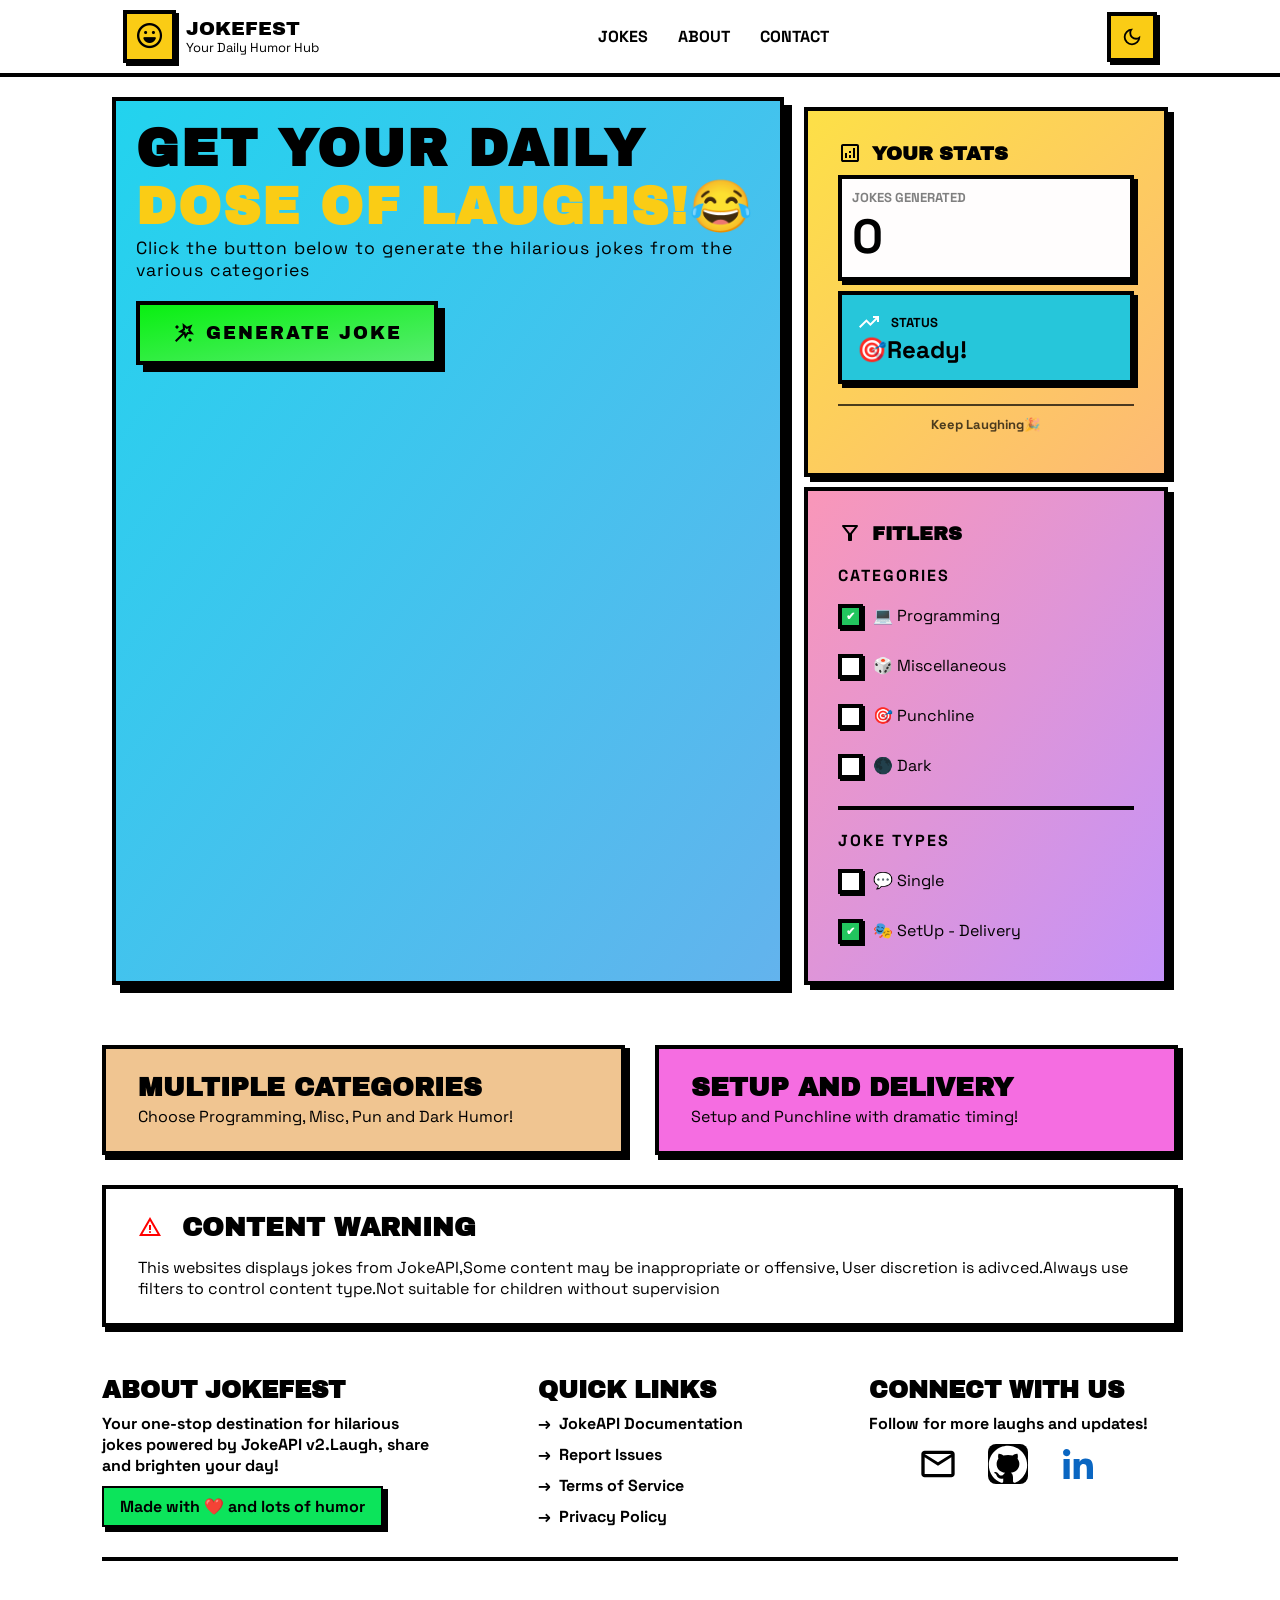
==== commit 78247ef1: "Optimized LinkedIn Logo" ====
--- a/index.html
+++ b/index.html
@@ -159,8 +159,8 @@
                     fill="#ff0000">
                     <path
                         d="m40-120 440-760 440 760H40Zm138-80h604L480-720 178-200Zm330.5-51.5Q520-263 520-280t-11.5-28.5Q497-320 480-320t-28.5 11.5Q440-297 440-280t11.5 28.5Q463-240 480-240t28.5-11.5ZM440-360h80v-200h-80v200Zm40-100Z" />
-                    </svg>
-                    <h2>CONTENT WARNING</h2>
+                </svg>
+                <h2>CONTENT WARNING</h2>
             </div>
             <div class="warning-statements">
                 <div>This websites displays jokes from JokeAPI,Some content may be inappropriate or
@@ -194,13 +194,13 @@
                     <h2>CONNECT WITH US</h2>
                     <div>Follow for more laughs and updates!</div>
                     <ul>
-                        <li><a href=""><svg xmlns="http://www.w3.org/2000/svg" height="40px" viewBox="0 -960 960 960"
-                                    width="40px" fill="#000000">
+                        <li><a href="" title="Gmail"><svg xmlns="http://www.w3.org/2000/svg" height="40px"
+                                    viewBox="0 -960 960 960" width="40px" fill="#000000">
                                     <path
                                         d="M160-160q-33 0-56.5-23.5T80-240v-480q0-33 23.5-56.5T160-800h640q33 0 56.5 23.5T880-720v480q0 33-23.5 56.5T800-160H160Zm320-280L160-640v400h640v-400L480-440Zm0-80 320-200H160l320 200ZM160-640v-80 480-400Z" />
                                 </svg></a></li>
                         <li>
-                            <a href="https://github.com/rajeevsharmap" target="_blank">
+                            <a href="https://github.com/rajeevsharmap" target="_blank" title="Github">
                                 <svg aria-hidden="true" focusable="false" class="octicon octicon-mark-github"
                                     viewBox="0 0 24 24" width="40" height="40" fill="#ffffff"
                                     style="background-color: black; border-radius: 8px;" display="inline-block"
@@ -213,17 +213,12 @@
                         </li>
                         <li>
                             <a href="">
-                                <a href="https://linkedin.com/in/rajiiv-sharma" target="_blank">
-                                    <svg xmlns="http://www.w3.org/2000/svg" width="41" height="41" viewBox="0 0 40 40">
-                                        <rect width="40" height="40" rx="6" fill="#0A66C2" />
-                                        <!-- dot above i -->
-                                        <rect x="5" y="4" width="7" height="7" rx="10" fill="#fff" />
-                                        <!-- vertical bar of i -->
-                                        <rect x="6" y="15" width="5" height="19" fill="#fff" />
-                                        <!-- n letterform -->
-                                        <rect x="15" y="11" width="5" height="23" fill="#fff" />
-                                        <path d="M15 15 C30 7 34 7 34 15 L34 34 L27 34 L27 17 C27 12 15 13 15 40Z"
-                                            fill="#fff" />
+                                <a href="https://linkedin.com/in/rajiiv-sharma" target="_blank" title="LinkedIn">
+                                    <svg xmlns="http://www.w3.org/2000/svg" width="40" height="40" fill="none"
+                                        viewBox="0 0 96 96">
+                                        <path
+                                            d="M83.994 84H69.086V60.613c0-5.576-.099-12.755-7.753-12.755-7.764 0-8.952 6.076-8.952 12.35v23.79H37.473V35.906h14.311v6.572h.2a15.697 15.697 0 015.989-5.839 15.662 15.662 0 018.132-1.93C81.215 34.71 84 44.667 84 57.618L83.994 84zM20.653 29.332a8.64 8.64 0 01-4.807-1.46 8.663 8.663 0 01-3.187-3.888 8.68 8.68 0 011.874-9.445 8.647 8.647 0 019.427-1.88 8.654 8.654 0 013.883 3.191 8.677 8.677 0 01-1.074 10.943 8.65 8.65 0 01-6.116 2.54zM28.106 84H13.183V35.906h14.923V84z"
+                                            fill="#0A66C2" />
                                     </svg>
                                 </a>
                             </a>
@@ -236,4 +231,5 @@
 
     <script src="Jokefest.js"></script>
 </body>
+
 </html>
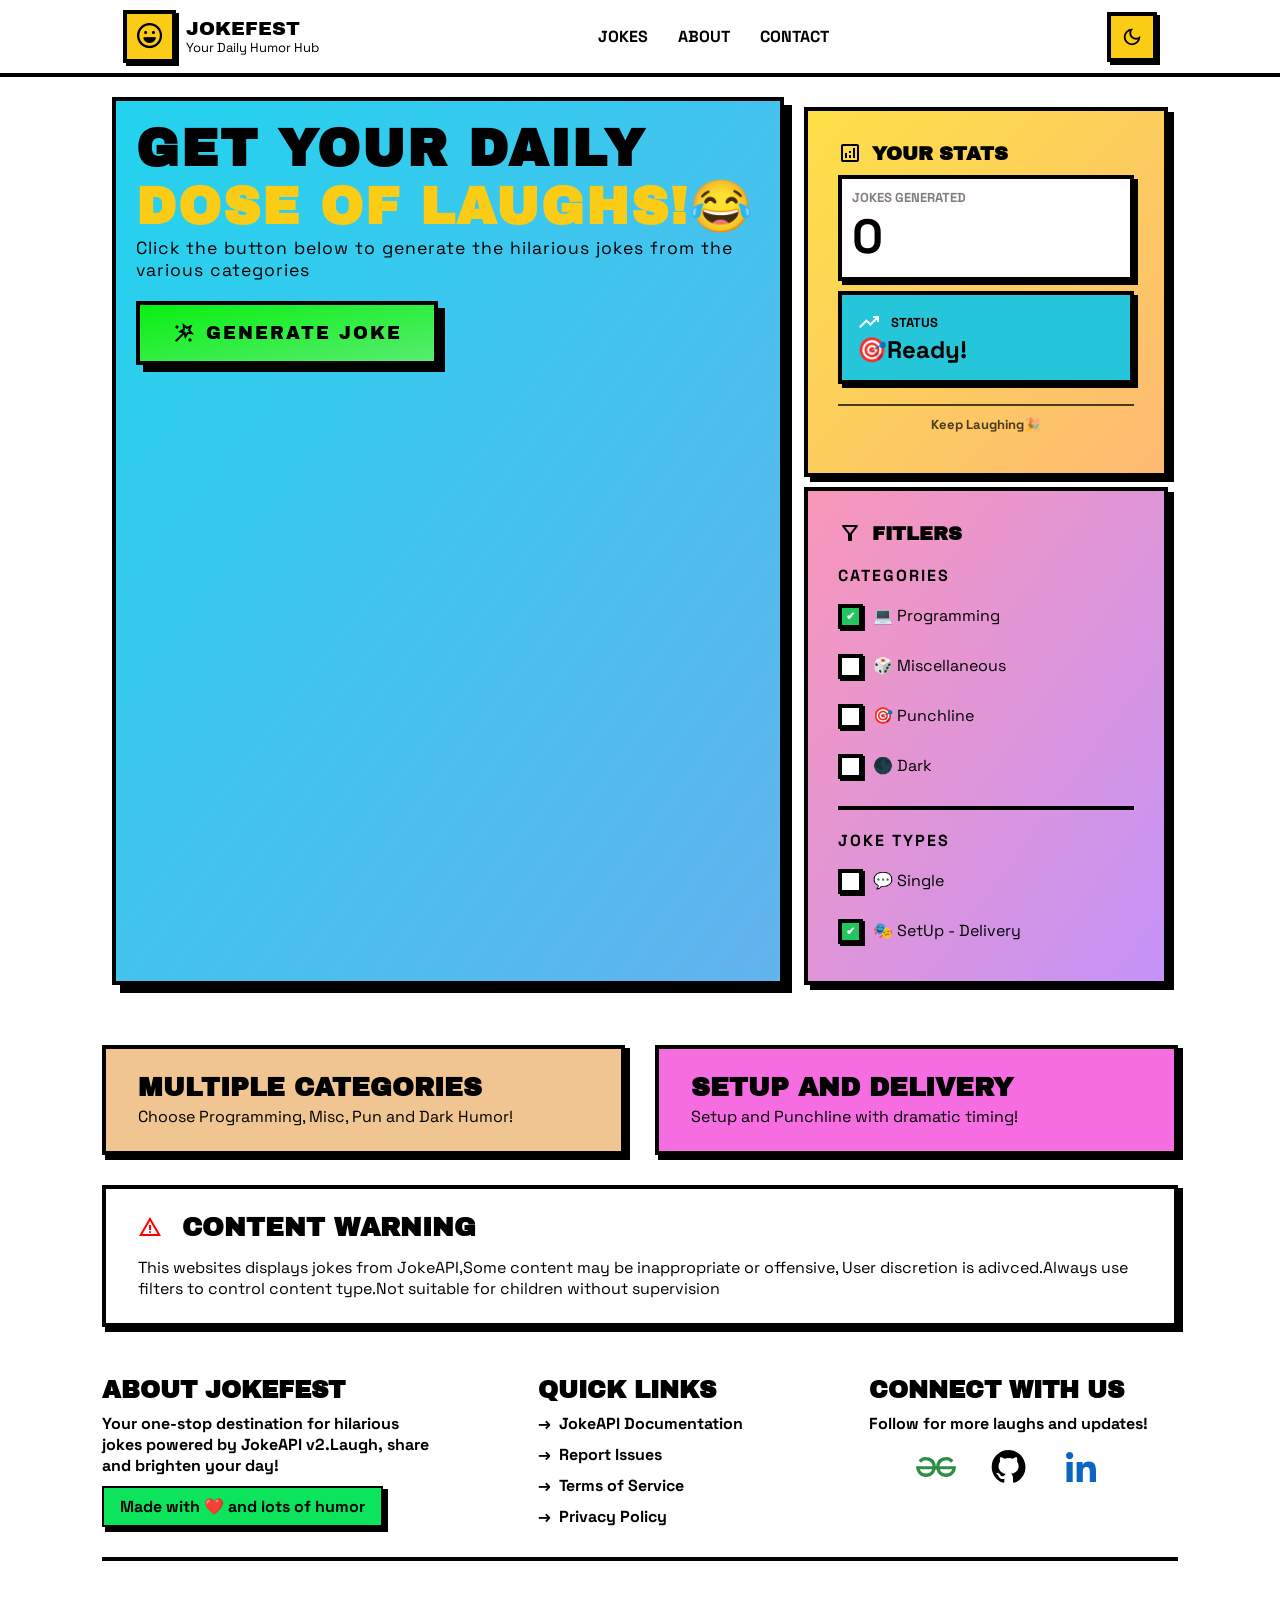
==== commit 8723b2b5: "optimizing connect section" ====
--- a/index.html
+++ b/index.html
@@ -194,20 +194,22 @@
                     <h2>CONNECT WITH US</h2>
                     <div>Follow for more laughs and updates!</div>
                     <ul>
-                        <li><a href="" title="Gmail"><svg xmlns="http://www.w3.org/2000/svg" height="40px"
-                                    viewBox="0 -960 960 960" width="40px" fill="#000000">
-                                    <path
-                                        d="M160-160q-33 0-56.5-23.5T80-240v-480q0-33 23.5-56.5T160-800h640q33 0 56.5 23.5T880-720v480q0 33-23.5 56.5T800-160H160Zm320-280L160-640v400h640v-400L480-440Zm0-80 320-200H160l320 200ZM160-640v-80 480-400Z" />
-                                </svg></a></li>
+                        <li><a href="https://www.geeksforgeeks.org/profile/rajsharmaek40" title="GeeksGorGeeks">
+                                <svg xmlns="http://www.w3.org/2000/svg" id="GFG" width="40" height="40"
+                                    viewBox="0 0 59.077 29.539">
+                                    <path id="Path_402" data-name="Path 402"
+                                        d="M193.664,1471.966H169.257a9.748,9.748,0,0,1,17.129-5.146l3.55-3.57a14.77,14.77,0,0,0-25.724,8.716h-.085a14.77,14.77,0,0,0-25.724-8.716l3.55,3.57a9.748,9.748,0,0,1,17.129,5.146H134.674q-.043.565-.044,1.141a14.771,14.771,0,0,0,29.149,3.383h.778a14.769,14.769,0,0,0,29.149-3.383Q193.708,1472.531,193.664,1471.966ZM149.4,1482.855a9.749,9.749,0,0,1-9.151-6.385h18.3A9.75,9.75,0,0,1,149.4,1482.855Zm29.538,0a9.75,9.75,0,0,1-9.152-6.385h18.3A9.75,9.75,0,0,1,178.939,1482.855Z"
+                                        transform="translate(-134.631 -1458.338)" fill="#2f8d46" />
+                                </svg>
+                            </a>
+                        </li>
                         <li>
                             <a href="https://github.com/rajeevsharmap" target="_blank" title="Github">
-                                <svg aria-hidden="true" focusable="false" class="octicon octicon-mark-github"
-                                    viewBox="0 0 24 24" width="40" height="40" fill="#ffffff"
-                                    style="background-color: black; border-radius: 8px;" display="inline-block"
-                                    overflow="visible" style="vertical-align:text-bottom">
+                                <svg xmlns="http://www.w3.org/2000/svg" width="45" height="45" viewBox="0 0 128 128"
+                                    fill="none">
                                     <path
-                                        d="M10.226 17.284c-2.965-.36-5.054-2.493-5.054-5.256 0-1.123.404-2.336 1.078-3.144-.292-.741-.247-2.314.09-2.965.898-.112 2.111.36 2.83 1.01.853-.269 1.752-.404 2.853-.404 1.1 0 1.999.135 2.807.382.696-.629 1.932-1.1 2.83-.988.315.606.36 2.179.067 2.942.72.854 1.101 2 1.101 3.167 0 2.763-2.089 4.852-5.098 5.234.763.494 1.28 1.572 1.28 2.807v2.336c0 .674.561 1.056 1.235.786 4.066-1.55 7.255-5.615 7.255-10.646C23.5 6.188 18.334 1 11.978 1 5.62 1 .5 6.188.5 12.545c0 4.986 3.167 9.12 7.435 10.669.606.225 1.19-.18 1.19-.786V20.63a2.9 2.9 0 0 1-1.078.224c-1.483 0-2.359-.808-2.987-2.313-.247-.607-.517-.966-1.034-1.033-.27-.023-.359-.135-.359-.27 0-.27.45-.471.898-.471.652 0 1.213.404 1.797 1.235.45.651.921.943 1.483.943.561 0 .92-.202 1.437-.719.382-.381.674-.718.944-.943">
-                                    </path>
+                                        d="M56.7937 84.9688C44.4187 83.4688 35.7 74.5625 35.7 63.0313C35.7 58.3438 37.3875 53.2813 40.2 49.9063C38.9812 46.8125 39.1687 40.25 40.575 37.5313C44.325 37.0625 49.3875 39.0313 52.3875 41.75C55.95 40.625 59.7 40.0625 64.2937 40.0625C68.8875 40.0625 72.6375 40.625 76.0125 41.6563C78.9187 39.0313 84.075 37.0625 87.825 37.5313C89.1375 40.0625 89.325 46.625 88.1062 49.8125C91.1062 53.375 92.7 58.1563 92.7 63.0313C92.7 74.5625 83.9812 83.2813 71.4187 84.875C74.6062 86.9375 76.7625 91.4375 76.7625 96.5938L76.7625 106.344C76.7625 109.156 79.1062 110.75 81.9187 109.625C98.8875 103.156 112.2 86.1875 112.2 65.1875C112.2 38.6563 90.6375 17 64.1062 17C37.575 17 16.2 38.6562 16.2 65.1875C16.2 86 29.4187 103.25 47.2312 109.719C49.7625 110.656 52.2 108.969 52.2 106.438L52.2 98.9375C50.8875 99.5 49.2 99.875 47.7 99.875C41.5125 99.875 37.8562 96.5 35.2312 90.2188C34.2 87.6875 33.075 86.1875 30.9187 85.9063C29.7937 85.8125 29.4187 85.3438 29.4187 84.7813C29.4187 83.6563 31.2937 82.8125 33.1687 82.8125C35.8875 82.8125 38.2312 84.5 40.6687 87.9688C42.5437 90.6875 44.5125 91.9063 46.8562 91.9063C49.2 91.9063 50.7 91.0625 52.8562 88.9063C54.45 87.3125 55.6687 85.9063 56.7937 84.9688Z"
+                                        fill="black" />
                                 </svg>
                             </a>
                         </li>
--- a/Jokefest.css
+++ b/Jokefest.css
@@ -222,7 +222,8 @@
     margin: 20px 10px 0px 10px;
 }
 
-.filters-card,.stats-card{
+.filters-card,
+.stats-card {
     border: 4px solid black;
     box-shadow: 6px 5px 0 black;
     font-family: 'Space Grotesk';
@@ -418,7 +419,7 @@
     gap: 10px;
     align-items: center;
     margin-top: 20px;
-    background-image: linear-gradient(to bottom right,#09f011, #57ec70);
+    background-image: linear-gradient(to bottom right, #09f011, #57ec70);
     letter-spacing: 2px;
     box-shadow: 7px 7px 0 black;
     border: 4px solid black;
@@ -609,7 +610,7 @@
     flex-direction: column;
     justify-content: center;
     align-items: flex-start;
-    gap: clamp(16px,0.5vw,20px);
+    gap: clamp(16px, 0.5vw, 20px);
     height: auto;
     min-height: unset;
     margin-top: 30px;
@@ -632,7 +633,7 @@
     gap: 3px;
 }
 
-.warning-heading{
+.warning-heading {
     display: flex;
     flex-direction: row;
     align-items: center;
@@ -675,13 +676,13 @@
     box-shadow: 4px 4px 0 1px black;
 }
 
-.quick-links ul{
+.quick-links ul {
     display: flex;
     flex-direction: column;
     gap: 10px;
 }
 
-.quick-links ul li{
+.quick-links ul li {
     display: flex;
     flex-direction: row;
     gap: 8px;
@@ -705,12 +706,27 @@
 }
 
 /* On li hover — change link color */
-.quick-links ul li:nth-child(1):hover a, .quick-links ul li:nth-child(1):hover span{ color: rgb(25, 200, 200); }
-.quick-links ul li:nth-child(2):hover a, .quick-links ul li:nth-child(2):hover span{ color: rgb(250, 100, 150); }
-.quick-links ul li:nth-child(3):hover a, .quick-links ul li:nth-child(3):hover span{ color: rgb(255, 180, 0); }
-.quick-links ul li:nth-child(4):hover a, .quick-links ul li:nth-child(4):hover span{ color: rgb(61, 241, 61); }
-
-.connect ul{
+.quick-links ul li:nth-child(1):hover a,
+.quick-links ul li:nth-child(1):hover span {
+    color: rgb(25, 200, 200);
+}
+
+.quick-links ul li:nth-child(2):hover a,
+.quick-links ul li:nth-child(2):hover span {
+    color: rgb(250, 100, 150);
+}
+
+.quick-links ul li:nth-child(3):hover a,
+.quick-links ul li:nth-child(3):hover span {
+    color: rgb(255, 180, 0);
+}
+
+.quick-links ul li:nth-child(4):hover a,
+.quick-links ul li:nth-child(4):hover span {
+    color: rgb(61, 241, 61);
+}
+
+.connect ul {
     list-style: none;
     display: flex;
     flex-direction: row;
@@ -735,8 +751,10 @@
     }
 
     .box {
-        flex: 1 1 0;      /* allow shrinking */
-        min-width: 0;     /* let flex item shrink below content width */
+        flex: 1 1 0;
+        /* allow shrinking */
+        min-width: 0;
+        /* let flex item shrink below content width */
         width: 100%;
     }
 
@@ -862,7 +880,7 @@
         right: 12px;
     }
 
-    .sidebar{
+    .sidebar {
         margin-top: 10px;
     }
 
